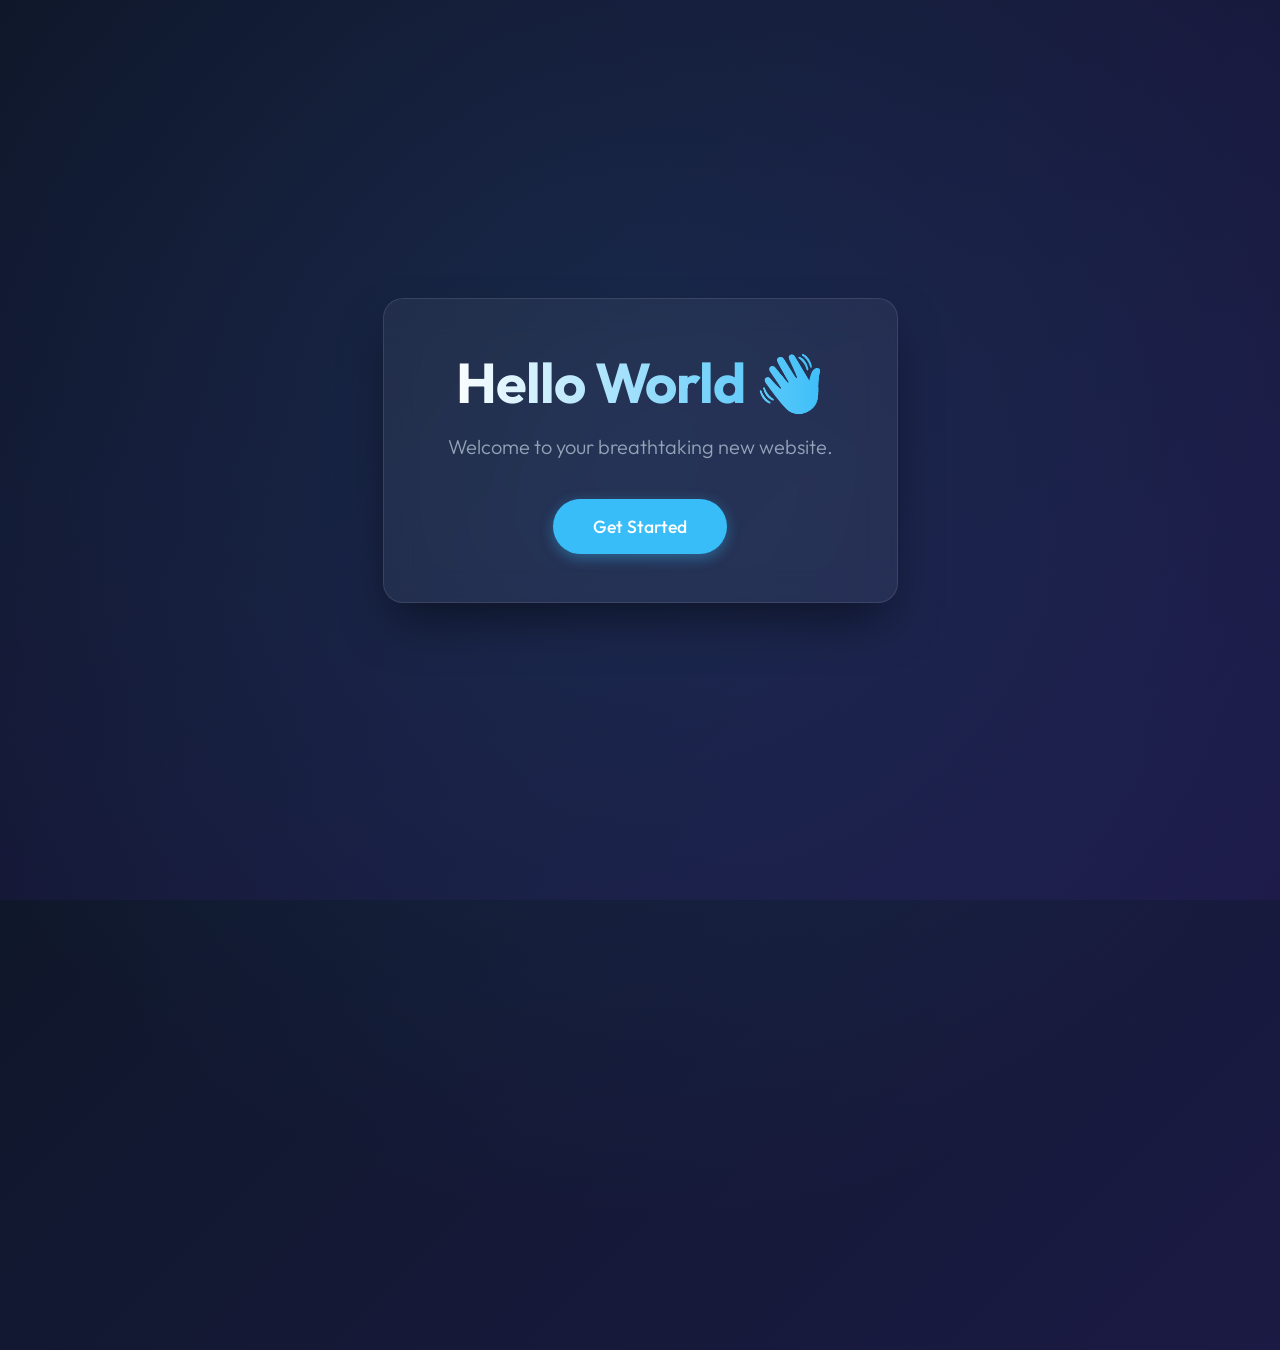
==== index.html @ 76a4676d "Test 1" ====
<!DOCTYPE html>
<html lang="en">
<head>
    <meta charset="UTF-8">
    <meta name="viewport" content="width=device-width, initial-scale=1.0">
    <title>Hello World</title>
    <meta name="description" content="A beautiful Hello World starting point">
    <link rel="preconnect" href="https://fonts.googleapis.com">
    <link rel="preconnect" href="https://fonts.gstatic.com" crossorigin>
    <link href="https://fonts.googleapis.com/css2?family=Outfit:wght@300;500;700&display=swap" rel="stylesheet">
    <link rel="stylesheet" href="style.css">
</head>
<body>
    <div class="container" id="main-container">
        <div class="glass-card">
            <h1 class="title">Hello World <span class="wave">👋</span></h1>
            <p class="subtitle">Welcome to your breathtaking new website.</p>
            <button class="action-btn" id="start-btn">Get Started</button>
        </div>
    </div>
    <script>
        document.getElementById('start-btn').addEventListener('click', function() {
            this.textContent = 'Awesome!';
            this.classList.add('clicked');
            setTimeout(() => {
                this.textContent = 'Get Started';
                this.classList.remove('clicked');
            }, 2000);
        });
    </script>
</body>
</html>
---- style.css ----
:root {
    --bg-color-1: #0f172a;
    --bg-color-2: #1e1b4b;
    --card-bg: rgba(255, 255, 255, 0.05);
    --card-border: rgba(255, 255, 255, 0.1);
    --text-primary: #f8fafc;
    --text-secondary: #94a3b8;
    --accent: #38bdf8;
    --accent-hover: #0ea5e9;
}

* {
    margin: 0;
    padding: 0;
    box-sizing: border-box;
    font-family: 'Outfit', sans-serif;
}

body {
    min-height: 100vh;
    background: linear-gradient(135deg, var(--bg-color-1), var(--bg-color-2));
    display: flex;
    justify-content: center;
    align-items: center;
    color: var(--text-primary);
    overflow: hidden;
}

/* Add a subtle background animation */
body::before {
    content: '';
    position: absolute;
    width: 200vw;
    height: 200vh;
    background: radial-gradient(circle, rgba(56, 189, 248, 0.1) 0%, transparent 50%);
    animation: drift 20s infinite linear;
    z-index: 0;
}

@keyframes drift {
    0% { transform: translate(-50%, -50%) rotate(0deg); }
    100% { transform: translate(-50%, -50%) rotate(360deg); }
}

.container {
    position: relative;
    z-index: 1;
    padding: 20px;
    animation: fade-in-up 1s cubic-bezier(0.2, 0.8, 0.2, 1) forwards;
    opacity: 0;
    transform: translateY(20px);
}

@keyframes fade-in-up {
    to {
        opacity: 1;
        transform: translateY(0);
    }
}

.glass-card {
    background: var(--card-bg);
    border: 1px solid var(--card-border);
    border-radius: 20px;
    padding: 3rem 4rem;
    text-align: center;
    backdrop-filter: blur(16px);
    -webkit-backdrop-filter: blur(16px);
    box-shadow: 0 25px 50px -12px rgba(0, 0, 0, 0.5);
    transition: transform 0.3s ease, box-shadow 0.3s ease;
}

.glass-card:hover {
    transform: translateY(-5px);
    box-shadow: 0 35px 60px -15px rgba(0, 0, 0, 0.6);
}

.title {
    font-size: 3.5rem;
    font-weight: 700;
    margin-bottom: 1rem;
    background: linear-gradient(to right, #fff, var(--accent));
    -webkit-background-clip: text;
    -webkit-text-fill-color: transparent;
    letter-spacing: -0.02em;
}

.wave {
    display: inline-block;
    animation: wave-animation 2.5s infinite;
    transform-origin: 70% 70%;
}

@keyframes wave-animation {
    0% { transform: rotate( 0.0deg) }
    10% { transform: rotate(14.0deg) }
    20% { transform: rotate(-8.0deg) }
    30% { transform: rotate(14.0deg) }
    40% { transform: rotate(-4.0deg) }
    50% { transform: rotate(10.0deg) }
    60% { transform: rotate( 0.0deg) }
    100% { transform: rotate( 0.0deg) }
}

.subtitle {
    font-size: 1.25rem;
    color: var(--text-secondary);
    font-weight: 300;
    margin-bottom: 2.5rem;
}

.action-btn {
    background: var(--accent);
    color: #fff;
    border: none;
    padding: 1rem 2.5rem;
    font-size: 1.1rem;
    font-weight: 500;
    border-radius: 50px;
    cursor: pointer;
    transition: all 0.3s ease;
    box-shadow: 0 4px 14px 0 rgba(56, 189, 248, 0.39);
}

.action-btn:hover {
    background: var(--accent-hover);
    transform: translateY(-2px);
    box-shadow: 0 6px 20px rgba(56, 189, 248, 0.4);
}

.action-btn.clicked {
    background: #10b981; /* Success green */
    box-shadow: 0 6px 20px rgba(16, 185, 129, 0.4);
    transform: scale(0.98);
}
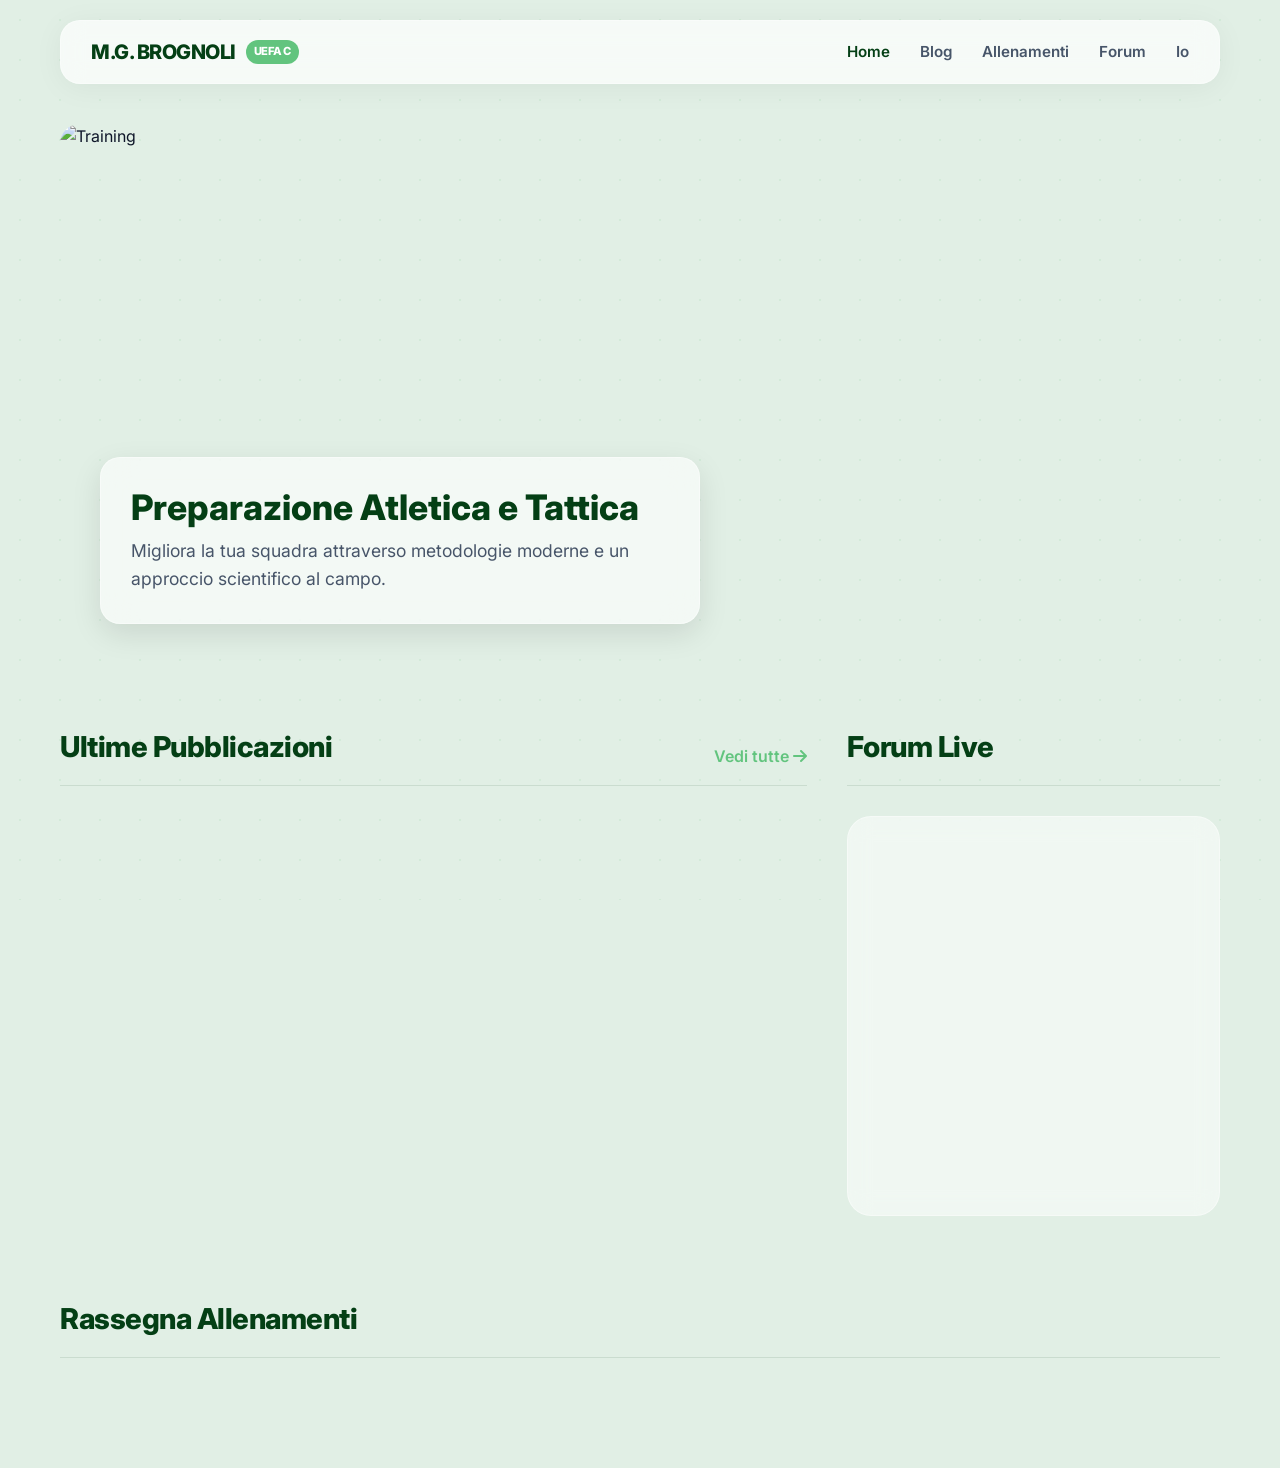
==== commit 3d1ecc18: "Add files via upload" ====
--- a/index.html
+++ b/index.html
@@ -1,32 +1,78 @@
 <!DOCTYPE html>
-<html lang="en">
+<html lang="it">
+
 <head>
     <meta charset="UTF-8">
     <meta name="viewport" content="width=device-width, initial-scale=1.0">
-    <title>Hello World</title>
-    <meta name="description" content="A beautiful Hello World starting point">
-    <link rel="preconnect" href="https://fonts.googleapis.com">
-    <link rel="preconnect" href="https://fonts.gstatic.com" crossorigin>
-    <link href="https://fonts.googleapis.com/css2?family=Outfit:wght@300;500;700&display=swap" rel="stylesheet">
+    <title>Maria Giulia Brognoli | Blog & Allenamenti</title>
     <link rel="stylesheet" href="style.css">
+    <link href="https://fonts.googleapis.com/css2?family=Inter:wght@300;400;500;600;800&display=swap" rel="stylesheet">
+    <link rel="stylesheet" href="https://cdnjs.cloudflare.com/ajax/libs/font-awesome/6.4.0/css/all.min.css">
 </head>
+
 <body>
-    <div class="container" id="main-container">
-        <div class="glass-card">
-            <h1 class="title">Hello World <span class="wave">👋</span></h1>
-            <p class="subtitle">Welcome to your breathtaking new website.</p>
-            <button class="action-btn" id="start-btn">Get Started</button>
+    <div class="background-texture"></div>
+
+    <nav class="glass-navbar">
+        <div class="nav-content">
+            <h1 class="logo">M.G. BROGNOLI <span class="badge">UEFA C</span></h1>
+            <ul class="nav-links">
+                <li><a href="index.html" class="active">Home</a></li>
+                <li><a href="blog.html">Blog</a></li>
+                <li><a href="allenamenti.html">Allenamenti</a></li>
+                <li><a href="forum.html">Forum</a></li>
+                <li><a href="io.html">Io</a></li>
+            </ul>
         </div>
-    </div>
-    <script>
-        document.getElementById('start-btn').addEventListener('click', function() {
-            this.textContent = 'Awesome!';
-            this.classList.add('clicked');
-            setTimeout(() => {
-                this.textContent = 'Get Started';
-                this.classList.remove('clicked');
-            }, 2000);
-        });
-    </script>
+    </nav>
+
+    <header class="hero container">
+        <div class="carousel">
+            <div class="slide active">
+                <img src="https://images.unsplash.com/photo-1518605368461-1ee12523ccdf?q=80&w=2670" alt="Training">
+                <div class="glass-overlay">
+                    <h2>Preparazione Atletica e Tattica</h2>
+                    <p>Migliora la tua squadra attraverso metodologie moderne e un approccio scientifico al campo.</p>
+                </div>
+            </div>
+        </div>
+    </header>
+
+    <main class="container">
+        <section class="split-section">
+            <div class="main-column">
+                <div class="section-title">
+                    <h2>Ultime Pubblicazioni</h2>
+                    <a href="blog.html" class="view-all">Vedi tutte <i class="fa-solid fa-arrow-right"></i></a>
+                </div>
+
+                <div class="posts-list">
+                    <!-- Posts dinamicamente caricati -->
+                </div>
+            </div>
+
+            <aside class="forum-column">
+                <div class="section-title">
+                    <h2>Forum Live</h2>
+                </div>
+                <div class="glass-chat" style="height: 400px; padding: 10px;">
+                    <div id="tlkio" data-channel="brognoli-allenatori-home" data-theme="theme--minimal"
+                        style="width:100%;height:100%;"></div>
+                    <script async src="https://tlk.io/embed.js" type="text/javascript"></script>
+                </div>
+            </aside>
+        </section>
+
+        <section class="trainings-section">
+            <div class="section-title">
+                <h2>Rassegna Allenamenti</h2>
+            </div>
+            <div class="clean-grid">
+                <!-- Allenamenti dinamicamente caricati -->
+            </div>
+        </section>
+    </main>
+    <script src="js/app.js"></script>
 </body>
-</html>
+
+</html>
--- a/style.css
+++ b/style.css
@@ -1,135 +1,407 @@
 :root {
-    --bg-color-1: #0f172a;
-    --bg-color-2: #1e1b4b;
-    --card-bg: rgba(255, 255, 255, 0.05);
-    --card-border: rgba(255, 255, 255, 0.1);
-    --text-primary: #f8fafc;
-    --text-secondary: #94a3b8;
-    --accent: #38bdf8;
-    --accent-hover: #0ea5e9;
+    --background: #E1EFE5;
+    --background-alt: #f0f7f2;
+    --primary: #62c47e;
+    --secondary: #043f15;
+    --accent: #05695a;
+    --text: #0f172a;
+    --text-light: #475569;
 }
 
 * {
     margin: 0;
     padding: 0;
     box-sizing: border-box;
-    font-family: 'Outfit', sans-serif;
+    font-family: 'Inter', sans-serif;
 }
 
 body {
-    min-height: 100vh;
-    background: linear-gradient(135deg, var(--bg-color-1), var(--bg-color-2));
-    display: flex;
-    justify-content: center;
+    background-color: var(--background);
+    color: var(--text);
+    line-height: 1.6;
+}
+
+.background-texture {
+    position: fixed;
+    top: 0;
+    left: 0;
+    right: 0;
+    bottom: 0;
+    background-image: radial-gradient(var(--primary) 1px, transparent 1px);
+    background-size: 40px 40px;
+    opacity: 0.1;
+    z-index: -1;
+}
+
+.container {
+    max-width: 1200px;
+    margin: 0 auto;
+    padding: 0 20px;
+}
+
+/* Glass Navbar */
+.glass-navbar {
+    position: sticky;
+    top: 20px;
+    z-index: 100;
+    margin: 20px auto;
+    max-width: 1160px;
+    background: rgba(255, 255, 255, 0.7);
+    backdrop-filter: blur(12px);
+    -webkit-backdrop-filter: blur(12px);
+    border: 1px solid rgba(255, 255, 255, 0.3);
+    border-radius: 20px;
+    box-shadow: 0 4px 30px rgba(0, 0, 0, 0.05);
+}
+
+.nav-content {
+    display: flex;
+    justify-content: space-between;
     align-items: center;
-    color: var(--text-primary);
+    padding: 15px 30px;
+}
+
+.logo {
+    font-size: 1.25rem;
+    font-weight: 800;
+    color: var(--secondary);
+    letter-spacing: -0.5px;
+    display: flex;
+    align-items: center;
+    gap: 10px;
+}
+
+.badge {
+    background: var(--primary);
+    color: white;
+    font-size: 0.7rem;
+    padding: 3px 8px;
+    border-radius: 12px;
+}
+
+.nav-links {
+    display: flex;
+    gap: 30px;
+    list-style: none;
+}
+
+.nav-links a {
+    text-decoration: none;
+    color: var(--text-light);
+    font-weight: 600;
+    font-size: 0.95rem;
+    transition: color 0.3s;
+}
+
+.nav-links a:hover,
+.nav-links a.active {
+    color: var(--secondary);
+}
+
+/* Hero */
+.hero {
+    margin-top: 40px;
+    margin-bottom: 60px;
+}
+
+.carousel {
+    border-radius: 20px;
     overflow: hidden;
-}
-
-/* Add a subtle background animation */
-body::before {
-    content: '';
+    position: relative;
+    height: 60vh;
+    min-height: 400px;
+}
+
+.slide img {
+    width: 100%;
+    height: 100%;
+    object-fit: cover;
+}
+
+.glass-overlay {
     position: absolute;
-    width: 200vw;
-    height: 200vh;
-    background: radial-gradient(circle, rgba(56, 189, 248, 0.1) 0%, transparent 50%);
-    animation: drift 20s infinite linear;
-    z-index: 0;
-}
-
-@keyframes drift {
-    0% { transform: translate(-50%, -50%) rotate(0deg); }
-    100% { transform: translate(-50%, -50%) rotate(360deg); }
-}
-
-.container {
-    position: relative;
-    z-index: 1;
-    padding: 20px;
-    animation: fade-in-up 1s cubic-bezier(0.2, 0.8, 0.2, 1) forwards;
-    opacity: 0;
-    transform: translateY(20px);
-}
-
-@keyframes fade-in-up {
-    to {
-        opacity: 1;
-        transform: translateY(0);
-    }
-}
-
-.glass-card {
-    background: var(--card-bg);
-    border: 1px solid var(--card-border);
-    border-radius: 20px;
-    padding: 3rem 4rem;
-    text-align: center;
+    bottom: 40px;
+    left: 40px;
+    right: 40px;
+    max-width: 600px;
+    background: rgba(255, 255, 255, 0.6);
     backdrop-filter: blur(16px);
     -webkit-backdrop-filter: blur(16px);
-    box-shadow: 0 25px 50px -12px rgba(0, 0, 0, 0.5);
-    transition: transform 0.3s ease, box-shadow 0.3s ease;
-}
-
-.glass-card:hover {
-    transform: translateY(-5px);
-    box-shadow: 0 35px 60px -15px rgba(0, 0, 0, 0.6);
-}
-
-.title {
-    font-size: 3.5rem;
+    padding: 30px;
+    border-radius: 20px;
+    border: 1px solid rgba(255, 255, 255, 0.4);
+    box-shadow: 0 10px 30px rgba(0, 0, 0, 0.1);
+}
+
+.glass-overlay h2 {
+    font-size: 2.2rem;
+    color: var(--secondary);
+    line-height: 1.1;
+    margin-bottom: 10px;
+    font-weight: 800;
+}
+
+.glass-overlay p {
+    color: var(--text-light);
+    font-size: 1.1rem;
+}
+
+/* Titles */
+.section-title {
+    display: flex;
+    justify-content: space-between;
+    align-items: flex-end;
+    margin-bottom: 30px;
+    padding-bottom: 15px;
+    border-bottom: 1px solid rgba(4, 63, 21, 0.1);
+}
+
+.section-title h2 {
+    font-size: 1.8rem;
+    color: var(--secondary);
+    font-weight: 800;
+    letter-spacing: -0.5px;
+}
+
+.view-all {
+    text-decoration: none;
+    color: var(--primary);
+    font-weight: 600;
+}
+
+/* Split Section */
+.split-section {
+    display: grid;
+    grid-template-columns: 2fr 1fr;
+    gap: 40px;
+    margin-bottom: 80px;
+}
+
+.posts-list {
+    display: flex;
+    flex-direction: column;
+    gap: 30px;
+}
+
+.clean-post {
+    display: flex;
+    gap: 25px;
+    align-items: center;
+}
+
+.clean-post img {
+    width: 250px;
+    height: 160px;
+    object-fit: cover;
+    border-radius: 16px;
+}
+
+.date {
+    font-size: 0.85rem;
+    color: var(--primary);
+    font-weight: 600;
+    display: block;
+    margin-bottom: 8px;
+}
+
+.post-content h3 {
+    font-size: 1.4rem;
+    line-height: 1.3;
+    margin-bottom: 10px;
+    color: var(--text);
+}
+
+.post-content p {
+    color: var(--text-light);
+    font-size: 0.95rem;
+}
+
+/* Glass Forum */
+.glass-chat {
+    background: rgba(255, 255, 255, 0.5);
+    backdrop-filter: blur(12px);
+    -webkit-backdrop-filter: blur(12px);
+    border: 1px solid rgba(255, 255, 255, 0.4);
+    border-radius: 24px;
+    padding: 20px;
+    height: calc(100% - 60px);
+    display: flex;
+    flex-direction: column;
+}
+
+.chat-messages {
+    flex-grow: 1;
+    overflow-y: auto;
+    display: flex;
+    flex-direction: column;
+    gap: 15px;
+    margin-bottom: 20px;
+    padding-right: 10px;
+}
+
+.message {
+    display: flex;
+    gap: 12px;
+    max-width: 85%;
+}
+
+.message.sent {
+    align-self: flex-end;
+}
+
+.avatar {
+    width: 32px;
+    height: 32px;
+    border-radius: 50%;
+    background: var(--secondary);
+    color: white;
+    display: flex;
+    align-items: center;
+    justify-content: center;
     font-weight: 700;
-    margin-bottom: 1rem;
-    background: linear-gradient(to right, #fff, var(--accent));
-    -webkit-background-clip: text;
-    -webkit-text-fill-color: transparent;
-    letter-spacing: -0.02em;
-}
-
-.wave {
-    display: inline-block;
-    animation: wave-animation 2.5s infinite;
-    transform-origin: 70% 70%;
-}
-
-@keyframes wave-animation {
-    0% { transform: rotate( 0.0deg) }
-    10% { transform: rotate(14.0deg) }
-    20% { transform: rotate(-8.0deg) }
-    30% { transform: rotate(14.0deg) }
-    40% { transform: rotate(-4.0deg) }
-    50% { transform: rotate(10.0deg) }
-    60% { transform: rotate( 0.0deg) }
-    100% { transform: rotate( 0.0deg) }
-}
-
-.subtitle {
-    font-size: 1.25rem;
-    color: var(--text-secondary);
-    font-weight: 300;
-    margin-bottom: 2.5rem;
-}
-
-.action-btn {
-    background: var(--accent);
-    color: #fff;
+    font-size: 0.8rem;
+    flex-shrink: 0;
+}
+
+.bubble {
+    background: white;
+    padding: 12px 16px;
+    border-radius: 0 16px 16px 16px;
+    box-shadow: 0 2px 10px rgba(0, 0, 0, 0.02);
+}
+
+.primary-bubble {
+    background: var(--primary);
+    color: var(--secondary);
+    border-radius: 16px 16px 0 16px;
+}
+
+.primary-bubble p {
+    color: var(--secondary) !important;
+    font-weight: 500;
+}
+
+.sender {
+    font-size: 0.75rem;
+    font-weight: 700;
+    color: var(--secondary);
+    margin-bottom: 4px;
+    display: block;
+}
+
+.bubble p {
+    font-size: 0.95rem;
+    color: var(--text);
+}
+
+.chat-input-container {
+    display: flex;
+    gap: 10px;
+}
+
+.chat-input-container input {
+    flex-grow: 1;
     border: none;
-    padding: 1rem 2.5rem;
+    padding: 12px 15px;
+    border-radius: 12px;
+    outline: none;
+    font-family: inherit;
+    background: rgba(255, 255, 255, 0.8);
+}
+
+.chat-input-container button {
+    background: var(--primary);
+    border: none;
+    width: 42px;
+    height: 42px;
+    border-radius: 12px;
+    color: white;
+    cursor: pointer;
+    transition: transform 0.2s;
+}
+
+.chat-input-container button:hover {
+    transform: scale(1.05);
+}
+
+/* Trainings */
+.trainings-section {
+    padding-bottom: 80px;
+}
+
+.clean-grid {
+    display: grid;
+    grid-template-columns: repeat(4, 1fr);
+    gap: 25px;
+}
+
+.img-wrapper {
+    position: relative;
+    border-radius: 16px;
+    overflow: hidden;
+    margin-bottom: 12px;
+    aspect-ratio: 4/3;
+}
+
+.img-wrapper img {
+    width: 100%;
+    height: 100%;
+    object-fit: cover;
+    transition: transform 0.4s;
+}
+
+.hover-glass {
+    position: absolute;
+    inset: 0;
+    background: rgba(4, 63, 21, 0.4);
+    backdrop-filter: blur(4px);
+    -webkit-backdrop-filter: blur(4px);
+    display: flex;
+    align-items: center;
+    justify-content: center;
+    color: white;
+    font-weight: 600;
+    opacity: 0;
+    transition: opacity 0.3s;
+}
+
+.training-item:hover .img-wrapper img {
+    transform: scale(1.05);
+}
+
+.training-item:hover .hover-glass {
+    opacity: 1;
+}
+
+.training-item h3 {
     font-size: 1.1rem;
-    font-weight: 500;
-    border-radius: 50px;
-    cursor: pointer;
-    transition: all 0.3s ease;
-    box-shadow: 0 4px 14px 0 rgba(56, 189, 248, 0.39);
-}
-
-.action-btn:hover {
-    background: var(--accent-hover);
-    transform: translateY(-2px);
-    box-shadow: 0 6px 20px rgba(56, 189, 248, 0.4);
-}
-
-.action-btn.clicked {
-    background: #10b981; /* Success green */
-    box-shadow: 0 6px 20px rgba(16, 185, 129, 0.4);
-    transform: scale(0.98);
-}
+    font-weight: 600;
+    color: var(--text);
+}
+
+/* Responsive */
+@media (max-width: 900px) {
+    .split-section {
+        grid-template-columns: 1fr;
+    }
+
+    .clean-post {
+        flex-direction: column;
+        align-items: flex-start;
+    }
+
+    .clean-post img {
+        width: 100%;
+        height: 200px;
+    }
+
+    .clean-grid {
+        grid-template-columns: repeat(2, 1fr);
+    }
+
+    .glass-overlay {
+        bottom: 20px;
+        left: 20px;
+        right: 20px;
+    }
+}
